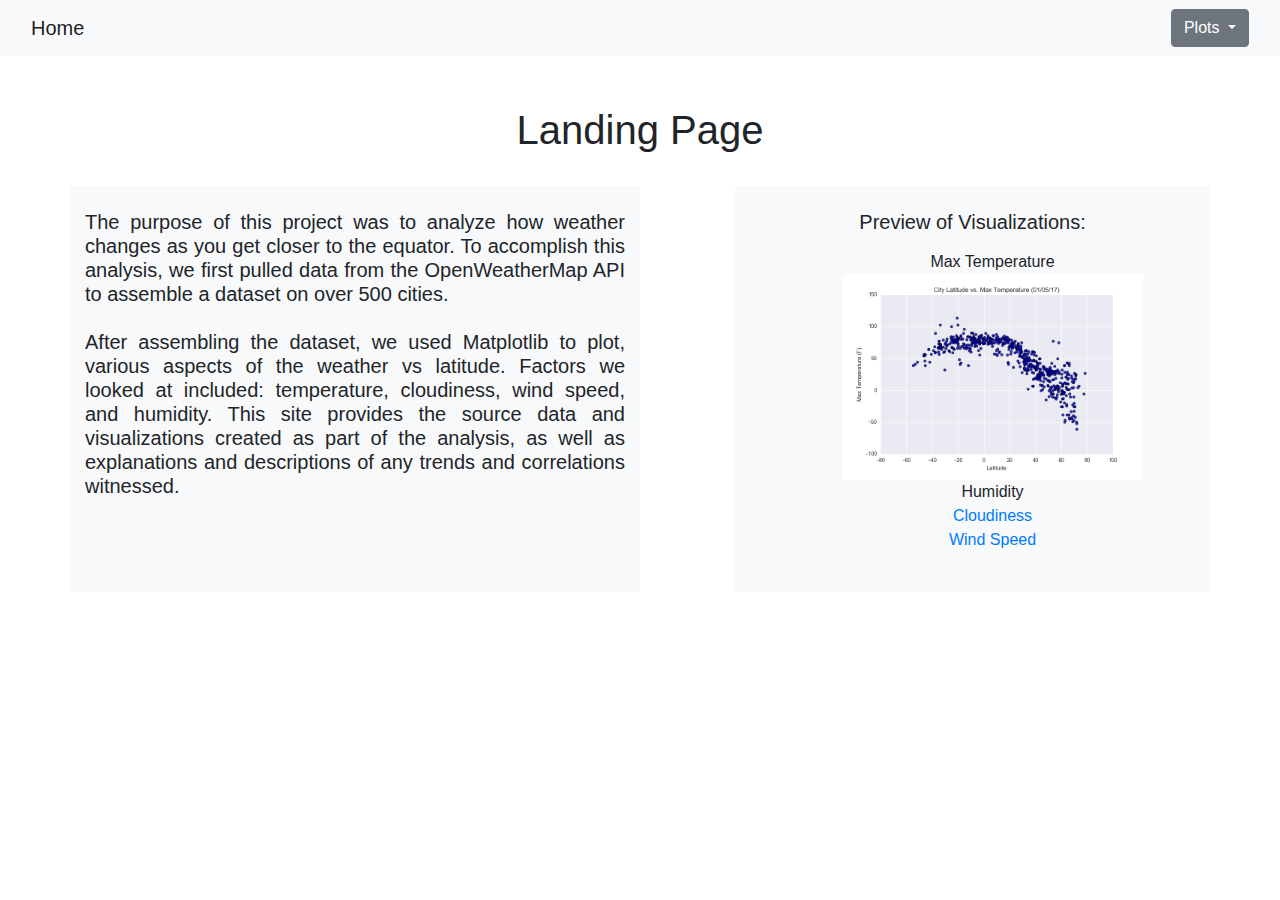
==== WebVisualizations/html-templates/index.html @ e11c04d7 "landing page edits" ====
<!DOCTYPE html>
<html lang="en">
<head>
    <meta charset="UTF-8">
    <title>Web Design Challenge</title>
    <link rel="stylesheet" href="https://stackpath.bootstrapcdn.com/bootstrap/4.3.1/css/bootstrap.min.css" integrity="sha384-ggOyR0iXCbMQv3Xipma34MD+dH/1fQ784/j6cY/iJTQUOhcWr7x9JvoRxT2MZw1T" crossorigin="anonymous">
    <link rel="stylesheet" type="text/css" href="/static/css/style_main_v2.css">

    
</head>
<body>
    <nav class="navbar navbar-expand-lg navbar-light bg-light mask gradient-custom">
              <div class="container-fluid">
                <a class="navbar-brand" href="#">Home</a>
                <!-- <div class="d-flex"> -->
                    <div class="dropdown">
                        <button class="btn btn-secondary dropdown-toggle" type="button" id="dropdownMenuButton" data-toggle="dropdown" aria-haspopup="true" aria-expanded="false">
                          Plots
                        </button>
                        <div class="dropdown-menu" aria-labelledby="dropdownMenuButton">
                          <a class="dropdown-item" href="/maxtemp.html">Max Temperature</a>
                          <a class="dropdown-item" href="#">Humidity</a>
                          <a class="dropdown-item" href="#">Cloudiness</a>
                          <a class="dropdown-item" href="#">Wind Speed</a>
                        </div>
                      </div>
                    </div>
            <!-- </div> -->
        </div>

       
    </nav>

          
    <div>
        <div class="container" style= "margin-top: 50px">
            <div class="row">
               
    <!--p class="summary_text"> <b><em>"In wildness is the preservation of the world" <br></em>- Henry David Thoreau </b>
                </p>
                <br>
                <p class="summary_text"> <b><em>"Lose yourself in nature and find peace" <br></em>- Ralph Waldo Emerson </b>
                </p -->
              <div class="col-md-12 justify-content-center align-items-center text-center"> 
                <h1> Landing Page</h1>  
                <br>
              </div> 
            </div>

            <div class="row"> 
              <div class="col-md-6 justify-content-center align-items-center text-justify bg-light"> 
                <br>
                <h5>     The purpose of this project was to analyze how weather changes as you get closer to the equator. To accomplish this analysis, we first pulled
                  data from the OpenWeatherMap API to assemble a dataset on over 500 cities. 
                  <br>
                  <br> After assembling the dataset, we used Matplotlib to plot, various aspects of the weather vs latitude. Factors 
                  we looked at included: temperature, cloudiness, wind speed, and humidity. This site provides the source data 
                  and visualizations created as part of the analysis, as well as explanations and descriptions of any trends and correlations witnessed. 
                </h5>
                <br>
             </div> 
             <div class="col-md-1"></div>
             <div class="col-md-5 justify-content-center align-items-center text-center bg-light"> 
              <br>
              <h5>     Preview of Visualizations:
              </h5>
              <p>
                <ul style="list-style-type:none;">
                  <li>Max Temperature <br>
                    <a href="/maxtemp.html"><img src="../images/maxtemp.png" style = "width:300px; height: 300x;"> </a> 
                  </li>
                  <li>Humidity<br>
                    <a href="#"></a></li>
                  <li><a href="#">Cloudiness</a></li>
                  <li> <a href="#">Wind Speed</a>  </li>
                </ul>   
              </p>
              <br>
             </div>

            </div>
              
              
            <div class="row">
               
                <div class="col-md-12 justify-content-center align-items-center text-center text-center">
                   

                </div>
                <div class="col">
                  
                  </div>
                  </div>
    </div>
    

    <script src="https://code.jquery.com/jquery-3.3.1.slim.min.js" integrity="sha384-q8i/X+965DzO0rT7abK41JStQIAqVgRVzpbzo5smXKp4YfRvH+8abtTE1Pi6jizo" crossorigin="anonymous"></script>
    <script src="https://cdnjs.cloudflare.com/ajax/libs/popper.js/1.14.7/umd/popper.min.js" integrity="sha384-UO2eT0CpHqdSJQ6hJty5KVphtPhzWj9WO1clHTMGa3JDZwrnQq4sF86dIHNDz0W1" crossorigin="anonymous"></script>
    <script src="https://stackpath.bootstrapcdn.com/bootstrap/4.3.1/js/bootstrap.min.js" integrity="sha384-JjSmVgyd0p3pXB1rRibZUAYoIIy6OrQ6VrjIEaFf/nJGzIxFDsf4x0xIM+B07jRM" crossorigin="anonymous"></script>

    
</body>

</html>
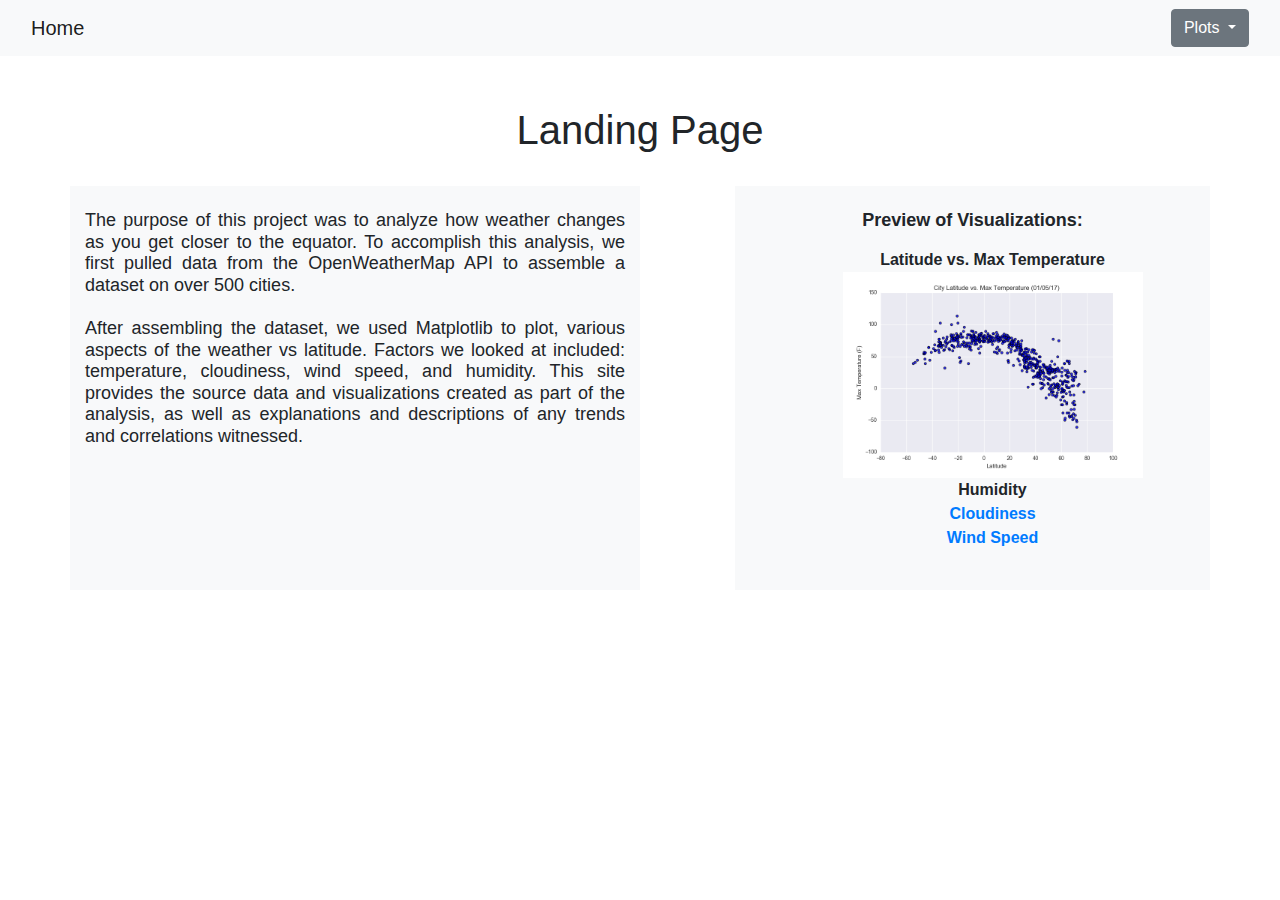
==== commit 1ce3e44f: "add css file and landing page edits" ====
--- a/WebVisualizations/html-templates/index.html
+++ b/WebVisualizations/html-templates/index.html
@@ -4,7 +4,7 @@
     <meta charset="UTF-8">
     <title>Web Design Challenge</title>
     <link rel="stylesheet" href="https://stackpath.bootstrapcdn.com/bootstrap/4.3.1/css/bootstrap.min.css" integrity="sha384-ggOyR0iXCbMQv3Xipma34MD+dH/1fQ784/j6cY/iJTQUOhcWr7x9JvoRxT2MZw1T" crossorigin="anonymous">
-    <link rel="stylesheet" type="text/css" href="/static/css/style_main_v2.css">
+    <link rel="stylesheet" type="text/css" href="../css/style_v2.css">
 
     
 </head>
@@ -18,7 +18,7 @@
                           Plots
                         </button>
                         <div class="dropdown-menu" aria-labelledby="dropdownMenuButton">
-                          <a class="dropdown-item" href="/maxtemp.html">Max Temperature</a>
+                          <a class="dropdown-item" href="/Web-Design-Challenge/WebVisualizations/html-templates/maxtemp.html">Max Temperature</a>
                           <a class="dropdown-item" href="#">Humidity</a>
                           <a class="dropdown-item" href="#">Cloudiness</a>
                           <a class="dropdown-item" href="#">Wind Speed</a>
@@ -50,7 +50,7 @@
             <div class="row"> 
               <div class="col-md-6 justify-content-center align-items-center text-justify bg-light"> 
                 <br>
-                <h5>     The purpose of this project was to analyze how weather changes as you get closer to the equator. To accomplish this analysis, we first pulled
+                <h5 style="font-size:18px;">     The purpose of this project was to analyze how weather changes as you get closer to the equator. To accomplish this analysis, we first pulled
                   data from the OpenWeatherMap API to assemble a dataset on over 500 cities. 
                   <br>
                   <br> After assembling the dataset, we used Matplotlib to plot, various aspects of the weather vs latitude. Factors 
@@ -62,18 +62,23 @@
              <div class="col-md-1"></div>
              <div class="col-md-5 justify-content-center align-items-center text-center bg-light"> 
               <br>
-              <h5>     Preview of Visualizations:
+              <h5><b> Preview of Visualizations:</b>
               </h5>
               <p>
                 <ul style="list-style-type:none;">
-                  <li>Max Temperature <br>
-                    <a href="/maxtemp.html"><img src="../images/maxtemp.png" style = "width:300px; height: 300x;"> </a> 
-                  </li>
-                  <li>Humidity<br>
-                    <a href="#"></a></li>
-                  <li><a href="#">Cloudiness</a></li>
-                  <li> <a href="#">Wind Speed</a>  </li>
-                </ul>   
+                  <b>
+                    <li>Latitude vs. Max Temperature <br>
+                      <a href="/Web-Design-Challenge/WebVisualizations/html-templates/maxtemp.html"><img src="../images/maxtemp.png" style = "width:300px; height: 300x;"> </a> 
+                    </li>
+                    <li>Humidity<br>
+                      <a href="#"></a></li>
+                    <li><a href="#">Cloudiness</a></li>
+                    <li> <a href="#">Wind Speed</a>  </li>
+                  </ul>   
+
+
+                  </b>
+                 
               </p>
               <br>
              </div>
--- a/WebVisualizations/css/style_v2.css
+++ b/WebVisualizations/css/style_v2.css
@@ -0,0 +1,8 @@
+h5 {
+font-size: 18px;
+} 
+
+p {
+    font-size: 14px; 
+    font-weight: bold; 
+}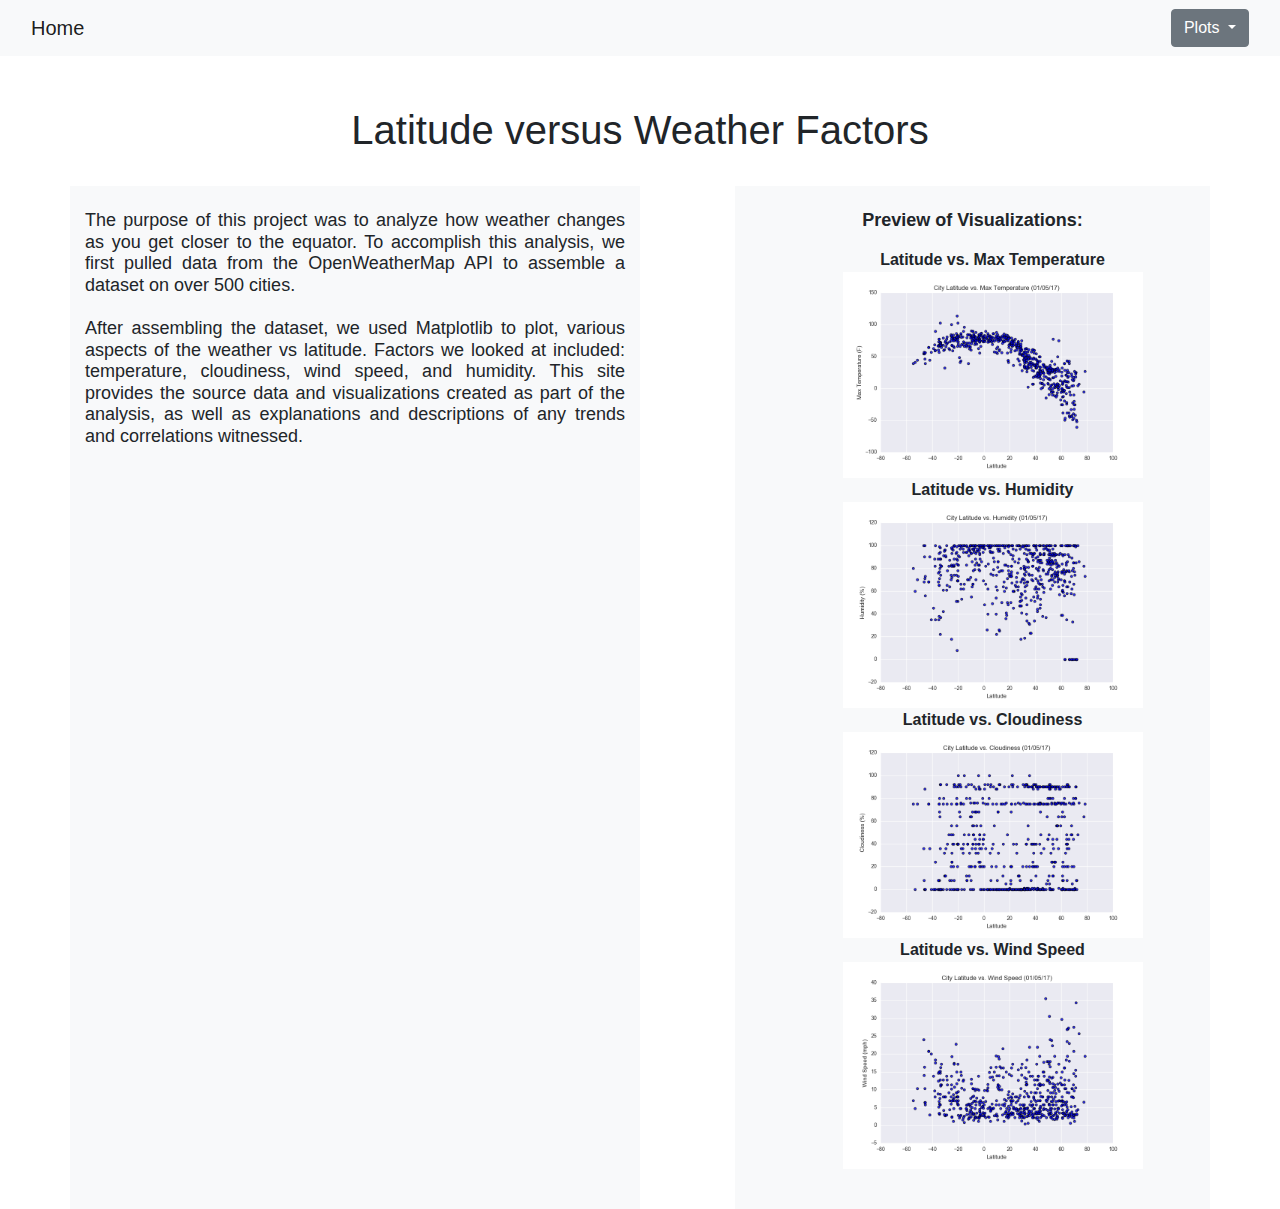
==== commit d2841cc3: "landing page edits and templates for each visualization page" ====
--- a/WebVisualizations/html-templates/index.html
+++ b/WebVisualizations/html-templates/index.html
@@ -42,7 +42,7 @@
                 <p class="summary_text"> <b><em>"Lose yourself in nature and find peace" <br></em>- Ralph Waldo Emerson </b>
                 </p -->
               <div class="col-md-12 justify-content-center align-items-center text-center"> 
-                <h1> Landing Page</h1>  
+                <h1> Latitude versus Weather Factors</h1>  
                 <br>
               </div> 
             </div>
@@ -70,10 +70,13 @@
                     <li>Latitude vs. Max Temperature <br>
                       <a href="/Web-Design-Challenge/WebVisualizations/html-templates/maxtemp.html"><img src="../images/maxtemp.png" style = "width:300px; height: 300x;"> </a> 
                     </li>
-                    <li>Humidity<br>
-                      <a href="#"></a></li>
-                    <li><a href="#">Cloudiness</a></li>
-                    <li> <a href="#">Wind Speed</a>  </li>
+                    <li>Latitude vs. Humidity<br>
+                      <a href="/Web-Design-Challenge/WebVisualizations/html-templates/humidity.html"><img src="../images/humidity.png" style = "width:300px; height: 300x;"> </a> 
+                    <li>Latitude vs. Cloudiness <br>
+                      <a href="/Web-Design-Challenge/WebVisualizations/html-templates/cloudiness.html"><img src="../images/cloudiness.png" style = "width:300px; height: 300x;"> </a>
+                    </li> Latitude vs. Wind Speed <br>
+                    <li> <a href="/Web-Design-Challenge/WebVisualizations/html-templates/windspeed.html"><img src="../images/windspeed.png" style = "width:300px; height: 300x;"> </a>
+                    </li>
                   </ul>   
 
 
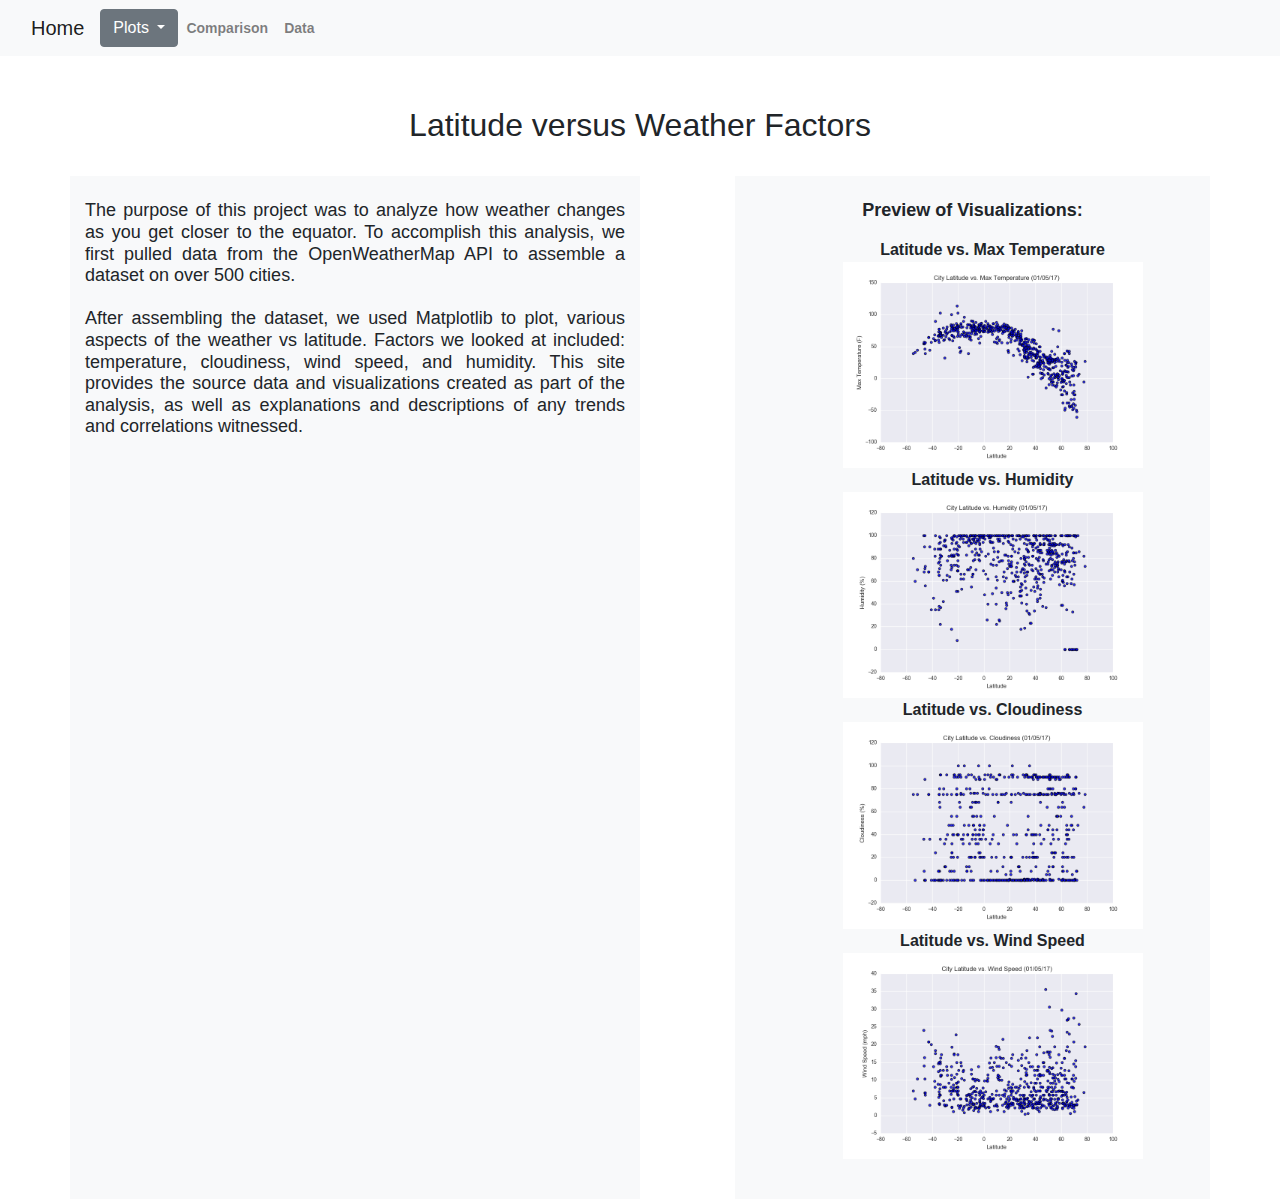
==== commit 9f8654d1: "edits" ====
--- a/WebVisualizations/html-templates/index.html
+++ b/WebVisualizations/html-templates/index.html
@@ -9,27 +9,53 @@
     
 </head>
 <body>
-    <nav class="navbar navbar-expand-lg navbar-light bg-light mask gradient-custom">
-              <div class="container-fluid">
-                <a class="navbar-brand" href="#">Home</a>
-                <!-- <div class="d-flex"> -->
-                    <div class="dropdown">
-                        <button class="btn btn-secondary dropdown-toggle" type="button" id="dropdownMenuButton" data-toggle="dropdown" aria-haspopup="true" aria-expanded="false">
-                          Plots
-                        </button>
-                        <div class="dropdown-menu" aria-labelledby="dropdownMenuButton">
-                          <a class="dropdown-item" href="/Web-Design-Challenge/WebVisualizations/html-templates/maxtemp.html">Max Temperature</a>
-                          <a class="dropdown-item" href="#">Humidity</a>
-                          <a class="dropdown-item" href="#">Cloudiness</a>
-                          <a class="dropdown-item" href="#">Wind Speed</a>
-                        </div>
-                      </div>
-                    </div>
-            <!-- </div> -->
-        </div>
+  <nav class="navbar navbar-expand-lg navbar-light bg-light mask gradient-custom">
+    <div class="container-fluid">
+      <a class="navbar-brand" href="#">Home</a>
+      <!-- <div class="d-flex"> -->
+          <div class="dropdown">
+              <button class="btn btn-secondary dropdown-toggle" type="button" id="dropdownMenuButton" data-toggle="dropdown" aria-haspopup="true" aria-expanded="false">
+                Plots
+              </button>
 
+              <div class="dropdown-menu" aria-labelledby="dropdownMenuButton">
+                <a class="dropdown-item" href="/Web-Design-Challenge/WebVisualizations/html-templates/maxtemp.html">Max Temperature</a>
+                <a class="dropdown-item" href="/Web-Design-Challenge/WebVisualizations/html-templates/humidity.html">Humidity</a>
+                <a class="dropdown-item" href="/Web-Design-Challenge/WebVisualizations/html-templates/cloudiness.html">Cloudiness</a>
+                <a class="dropdown-item" href="/Web-Design-Challenge/WebVisualizations/html-templates/windspeed.html">Wind Speed</a>
+              </div>
+            </div>
+
+              <button class="navbar-toggler" type="button" data-bs-toggle="collapse"id="navbarSupportedContent" aria-controls="navbarSupportedContent" aria-expanded="false" aria-label="Toggle navigation">
+                <span class="navbar-toggler-icon"></span>
+            </button>
+
+             <div class="collapse navbar-collapse" id="navbarSupportedContent">
+                  <ul class="navbar-nav me-auto mb-2 mb-lg-0">
+                      <li class="nav-item">
+                  
+                          <a class="nav-link" href="/Web-Design-Challenge/WebVisualizations/html-templates/comparison.html">Comparison</a>
+                  
+                      </li>
+                      <li class="nav-item">
+                        <a class="nav-link" href="/Web-Design-Challenge/WebVisualizations/html-templates/data.html">Data</a>
+                      </li>
+                
+                  </ul>
+      </div>
+            </div>
+          </div>
        
-    </nav>
+          <div class="nav-item">
+          
+
+          </div>
+  <!-- </div> -->
+</div>
+
+
+</nav>
+
 
           
     <div>
@@ -42,7 +68,7 @@
                 <p class="summary_text"> <b><em>"Lose yourself in nature and find peace" <br></em>- Ralph Waldo Emerson </b>
                 </p -->
               <div class="col-md-12 justify-content-center align-items-center text-center"> 
-                <h1> Latitude versus Weather Factors</h1>  
+                <h2> Latitude versus Weather Factors</h2>  
                 <br>
               </div> 
             </div>
--- a/WebVisualizations/css/style_v2.css
+++ b/WebVisualizations/css/style_v2.css
@@ -5,4 +5,11 @@
 p {
     font-size: 14px; 
     font-weight: bold; 
-}+} 
+
+a.nav-link {
+    font-size: 14px;
+    font-weight: bold; 
+    color: darkslategray
+  
+  }